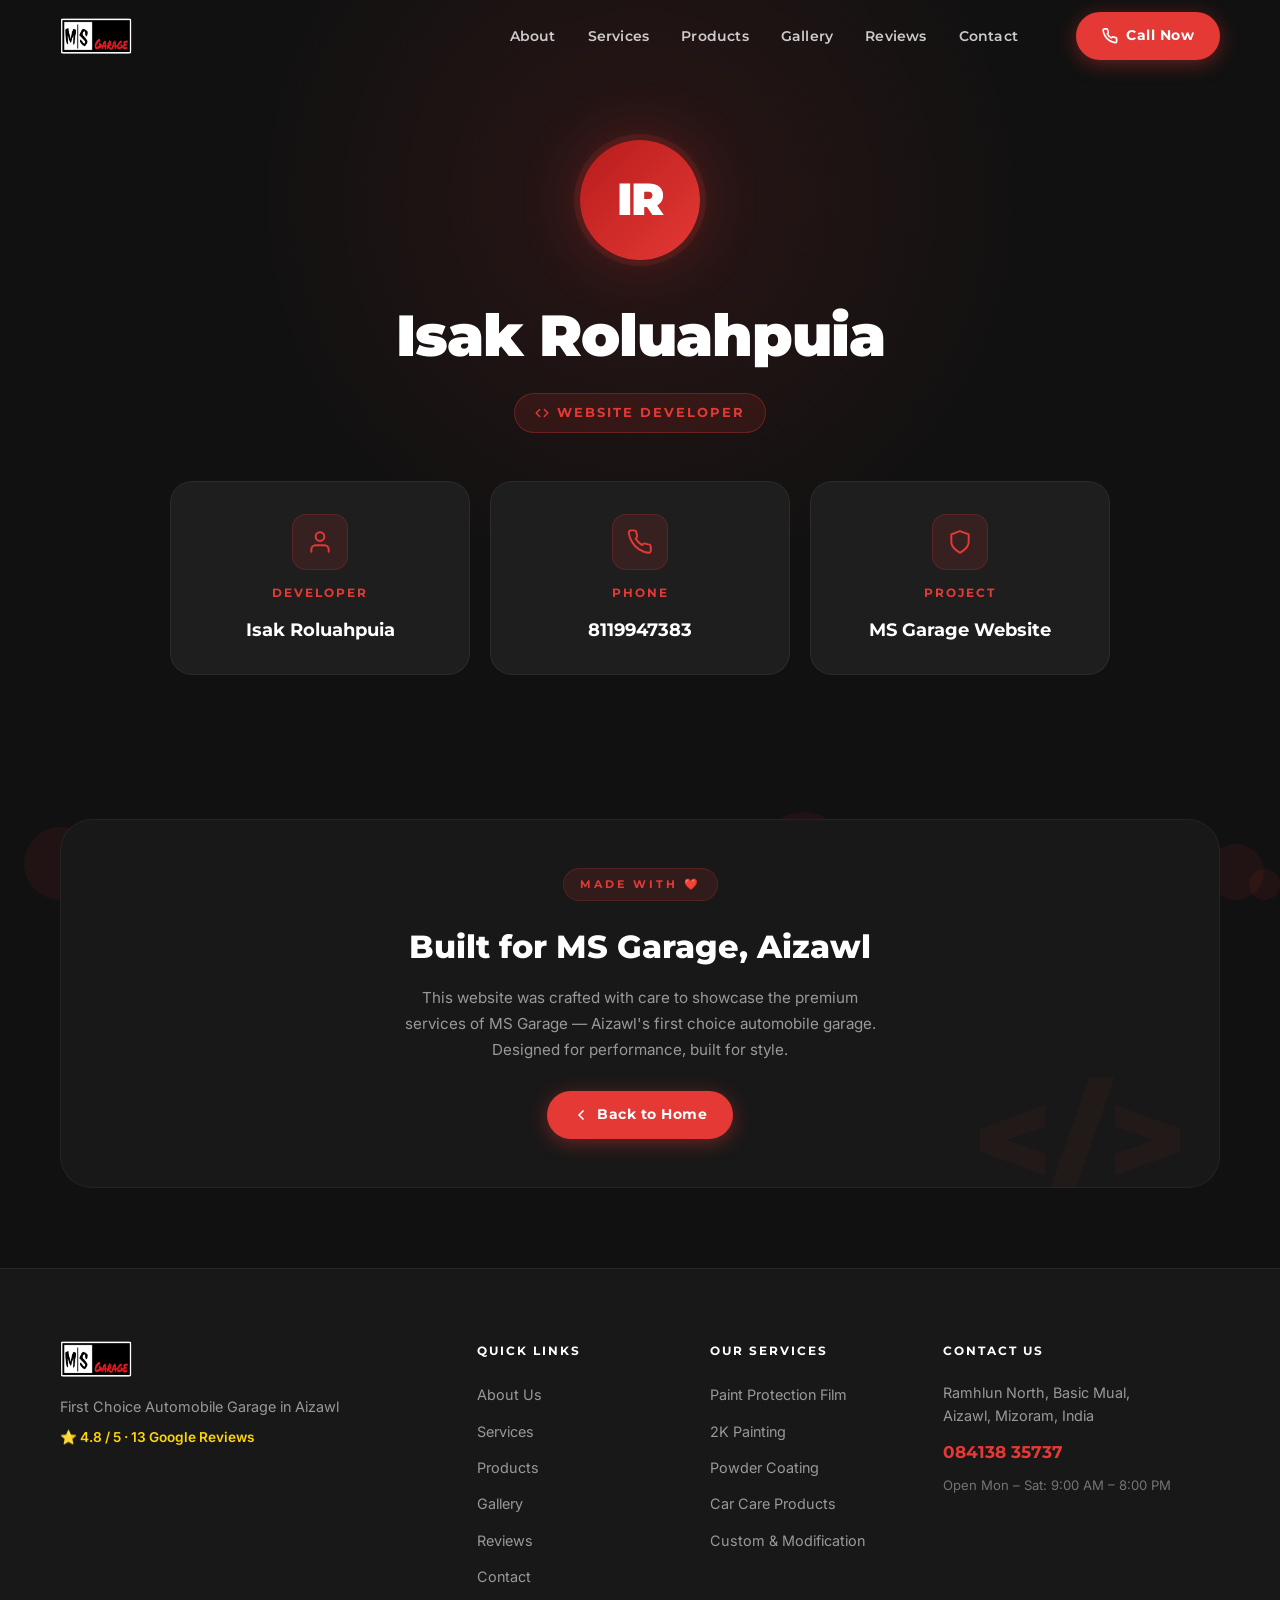
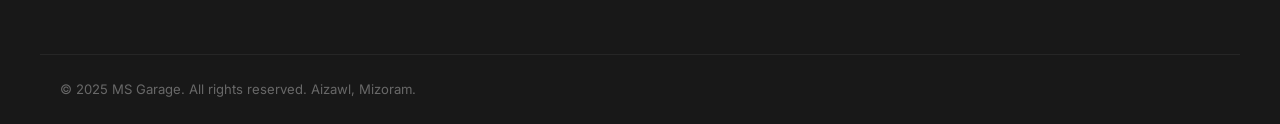
==== developer.html @ f9c80b74 "Add developer page for Isak Roluahpuia" ====
<!DOCTYPE html>
<html lang="en">

<head>
  <meta charset="UTF-8" />
  <meta name="viewport" content="width=device-width, initial-scale=1.0" />
  <meta name="description" content="MS Garage Developer — Isak Roluahpuia, the developer behind the MS Garage website." />
  <title>Developer | MS Garage</title>
  <link rel="preconnect" href="https://fonts.googleapis.com" />
  <link rel="preconnect" href="https://fonts.gstatic.com" crossorigin />
  <link
    href="https://fonts.googleapis.com/css2?family=Montserrat:wght@400;500;600;700;800;900&family=Inter:wght@300;400;500;600&display=swap"
    rel="stylesheet" />
  <link rel="stylesheet" href="assets/css/style.css" />
  <style>
    /* ---- Developer Page Specific Styles ---- */
    .dev-page {
      min-height: 100vh;
      background: var(--black-900);
      display: flex;
      flex-direction: column;
    }

    /* Hero banner */
    .dev-hero {
      position: relative;
      padding: 140px 0 80px;
      overflow: hidden;
      background: var(--black-900);
    }

    .dev-hero::before {
      content: '';
      position: absolute;
      top: -200px;
      left: 50%;
      transform: translateX(-50%);
      width: 800px;
      height: 800px;
      background: radial-gradient(circle, rgba(229, 57, 53, 0.12) 0%, transparent 70%);
      pointer-events: none;
    }

    .dev-hero-inner {
      position: relative;
      z-index: 1;
      text-align: center;
    }

    /* Avatar */
    .dev-avatar-wrap {
      display: inline-flex;
      align-items: center;
      justify-content: center;
      width: 120px;
      height: 120px;
      border-radius: 50%;
      background: linear-gradient(135deg, var(--red-dark), var(--red));
      box-shadow: 0 0 0 6px rgba(229, 57, 53, 0.15), 0 0 60px rgba(229, 57, 53, 0.25);
      margin: 0 auto 28px;
      font-family: var(--font-head);
      font-size: 2.8rem;
      font-weight: 900;
      color: var(--white);
      letter-spacing: -2px;
      animation: fadeInDown 0.8s ease both;
    }

    .dev-name {
      font-family: var(--font-head);
      font-size: clamp(2rem, 5vw, 3.6rem);
      font-weight: 900;
      color: var(--white);
      letter-spacing: -1px;
      margin-bottom: 10px;
      animation: fadeInUp 0.8s 0.1s ease both;
    }

    .dev-role-badge {
      display: inline-flex;
      align-items: center;
      gap: 8px;
      background: var(--red-glow-sm);
      border: 1px solid rgba(229, 57, 53, 0.3);
      color: var(--red);
      font-family: var(--font-head);
      font-size: 0.82rem;
      font-weight: 700;
      letter-spacing: 2px;
      text-transform: uppercase;
      padding: 8px 20px;
      border-radius: 100px;
      margin-bottom: 48px;
      animation: fadeInUp 0.8s 0.2s ease both;
    }

    /* Info cards row */
    .dev-cards-row {
      display: flex;
      justify-content: center;
      gap: 20px;
      flex-wrap: wrap;
      animation: fadeInUp 0.8s 0.3s ease both;
    }

    .dev-card {
      background: var(--card-bg);
      border: 1px solid var(--card-border);
      border-radius: var(--radius-lg);
      padding: 32px 36px;
      min-width: 240px;
      max-width: 300px;
      flex: 1;
      display: flex;
      flex-direction: column;
      align-items: center;
      gap: 14px;
      transition: var(--transition);
      position: relative;
      overflow: hidden;
      text-align: center;
    }

    .dev-card::before {
      content: '';
      position: absolute;
      top: 0;
      left: 0;
      right: 0;
      height: 2px;
      background: linear-gradient(90deg, var(--red), transparent);
      opacity: 0;
      transition: opacity 0.3s;
    }

    .dev-card:hover {
      border-color: rgba(229, 57, 53, 0.3);
      transform: translateY(-6px);
      box-shadow: var(--shadow-card), 0 0 40px rgba(229, 57, 53, 0.1);
    }

    .dev-card:hover::before {
      opacity: 1;
    }

    .dev-card-icon {
      width: 56px;
      height: 56px;
      background: var(--red-glow-sm);
      border: 1px solid rgba(229, 57, 53, 0.2);
      border-radius: var(--radius-md);
      display: flex;
      align-items: center;
      justify-content: center;
      transition: var(--transition);
    }

    .dev-card:hover .dev-card-icon {
      background: var(--red-glow);
      box-shadow: var(--shadow-red);
    }

    .dev-card-label {
      font-family: var(--font-head);
      font-size: 0.72rem;
      font-weight: 700;
      letter-spacing: 2px;
      text-transform: uppercase;
      color: var(--red);
    }

    .dev-card-value {
      font-family: var(--font-head);
      font-size: 1.15rem;
      font-weight: 700;
      color: var(--white);
      line-height: 1.4;
    }

    .dev-card-value a {
      color: var(--white);
      transition: color 0.2s;
    }

    .dev-card-value a:hover {
      color: var(--red);
    }

    /* Divider section */
    .dev-divider-section {
      padding: 64px 0 80px;
    }

    .dev-built-banner {
      background: var(--black-800);
      border: 1px solid rgba(255, 255, 255, 0.05);
      border-radius: var(--radius-xl);
      padding: 48px 40px;
      text-align: center;
      position: relative;
      overflow: hidden;
    }

    .dev-built-banner::after {
      content: '</>';
      position: absolute;
      right: 32px;
      bottom: -16px;
      font-family: var(--font-head);
      font-size: 8rem;
      font-weight: 900;
      color: rgba(229, 57, 53, 0.05);
      line-height: 1;
      pointer-events: none;
      user-select: none;
    }

    .dev-built-banner h2 {
      font-family: var(--font-head);
      font-size: clamp(1.2rem, 3vw, 2rem);
      font-weight: 800;
      color: var(--white);
      margin-bottom: 12px;
    }

    .dev-built-banner p {
      color: var(--text-muted);
      font-size: 0.95rem;
      max-width: 480px;
      margin: 0 auto 28px;
      line-height: 1.7;
    }

    .dev-back-btn {
      display: inline-flex;
      align-items: center;
      gap: 8px;
    }

    /* Floating particles */
    .dev-particles {
      position: fixed;
      inset: 0;
      pointer-events: none;
      z-index: 0;
      overflow: hidden;
    }

    .particle {
      position: absolute;
      border-radius: 50%;
      background: rgba(229, 57, 53, 0.08);
      animation: floatParticle linear infinite;
    }

    @keyframes floatParticle {
      0% { transform: translateY(100vh) scale(0); opacity: 0; }
      10% { opacity: 1; }
      90% { opacity: 1; }
      100% { transform: translateY(-20vh) scale(1); opacity: 0; }
    }

    /* Responsive */
    @media (max-width: 600px) {
      .dev-hero { padding: 120px 0 60px; }
      .dev-cards-row { flex-direction: column; align-items: center; }
      .dev-card { max-width: 100%; width: 100%; }
      .dev-built-banner { padding: 36px 24px; }
    }
  </style>
</head>

<body class="dev-page">

  <!-- Floating particles -->
  <div class="dev-particles" aria-hidden="true" id="particles-container"></div>

  <!-- ========== STICKY HEADER ========== -->
  <header class="site-header" id="site-header">
    <div class="header-inner container">
      <a href="index.html" class="logo" id="logo-link">
        <img src="assets/images/logo.jpg" alt="MS Garage Logo" class="logo-img" style="height: 36px; width: auto; border-radius: 4px;" />
      </a>
      <nav class="nav-links" id="nav-links">
        <a href="index.html#about" class="nav-link">About</a>
        <a href="index.html#services" class="nav-link">Services</a>
        <a href="products.html" class="nav-link">Products</a>
        <a href="index.html#gallery" class="nav-link">Gallery</a>
        <a href="index.html#reviews" class="nav-link">Reviews</a>
        <a href="index.html#contact" class="nav-link">Contact</a>
      </nav>
      <a href="tel:08413835737" class="btn btn-primary header-cta" id="header-call-btn">
        <svg width="16" height="16" viewBox="0 0 24 24" fill="none" stroke="currentColor" stroke-width="2.5"
          stroke-linecap="round" stroke-linejoin="round">
          <path
            d="M22 16.92v3a2 2 0 0 1-2.18 2 19.79 19.79 0 0 1-8.63-3.07A19.5 19.5 0 0 1 4.69 12 19.79 19.79 0 0 1 1.61 3.41 2 2 0 0 1 3.6 1.27h3a2 2 0 0 1 2 1.72c.127.96.361 1.903.7 2.81a2 2 0 0 1-.45 2.11L7.91 8.85a16 16 0 0 0 6 6l1-.93a2 2 0 0 1 2.11-.45c.907.339 1.85.573 2.81.7A2 2 0 0 1 21.73 16.92z" />
        </svg>
        Call Now
      </a>
      <button class="hamburger" id="hamburger-btn" aria-label="Toggle menu">
        <span></span><span></span><span></span>
      </button>
    </div>
  </header>

  <!-- ========== DEV HERO ========== -->
  <section class="dev-hero" id="dev-hero">
    <div class="container dev-hero-inner">

      <!-- Avatar initials -->
      <div class="dev-avatar-wrap" id="dev-avatar">IR</div>

      <!-- Name -->
      <h1 class="dev-name" id="dev-name">Isak Roluahpuia</h1>

      <!-- Role badge -->
      <div class="dev-role-badge" id="dev-role">
        <svg width="14" height="14" viewBox="0 0 24 24" fill="none" stroke="currentColor" stroke-width="2.5"
          stroke-linecap="round" stroke-linejoin="round">
          <polyline points="16 18 22 12 16 6" />
          <polyline points="8 6 2 12 8 18" />
        </svg>
        Website Developer
      </div>

      <!-- Info cards -->
      <div class="dev-cards-row" id="dev-cards">

        <!-- Name card -->
        <div class="dev-card" id="dev-card-name">
          <div class="dev-card-icon">
            <svg width="26" height="26" viewBox="0 0 24 24" fill="none" stroke="#E53935" stroke-width="1.8"
              stroke-linecap="round" stroke-linejoin="round">
              <path d="M20 21v-2a4 4 0 0 0-4-4H8a4 4 0 0 0-4 4v2" />
              <circle cx="12" cy="7" r="4" />
            </svg>
          </div>
          <span class="dev-card-label">Developer</span>
          <span class="dev-card-value">Isak Roluahpuia</span>
        </div>

        <!-- Phone card -->
        <div class="dev-card" id="dev-card-phone">
          <div class="dev-card-icon">
            <svg width="26" height="26" viewBox="0 0 24 24" fill="none" stroke="#E53935" stroke-width="1.8"
              stroke-linecap="round" stroke-linejoin="round">
              <path
                d="M22 16.92v3a2 2 0 0 1-2.18 2 19.79 19.79 0 0 1-8.63-3.07A19.5 19.5 0 0 1 4.69 12 19.79 19.79 0 0 1 1.61 3.41 2 2 0 0 1 3.6 1.27h3a2 2 0 0 1 2 1.72c.127.96.361 1.903.7 2.81a2 2 0 0 1-.45 2.11L7.91 8.85a16 16 0 0 0 6 6l1-.93a2 2 0 0 1 2.11-.45c.907.339 1.85.573 2.81.7A2 2 0 0 1 21.73 16.92z" />
            </svg>
          </div>
          <span class="dev-card-label">Phone</span>
          <span class="dev-card-value">
            <a href="tel:8119947383">8119947383</a>
          </span>
        </div>

        <!-- Project card -->
        <div class="dev-card" id="dev-card-project">
          <div class="dev-card-icon">
            <svg width="26" height="26" viewBox="0 0 24 24" fill="none" stroke="#E53935" stroke-width="1.8"
              stroke-linecap="round" stroke-linejoin="round">
              <path d="M12 22s8-4 8-10V5l-8-3-8 3v7c0 6 8 10 8 10z" />
            </svg>
          </div>
          <span class="dev-card-label">Project</span>
          <span class="dev-card-value">MS Garage Website</span>
        </div>

      </div>
    </div>
  </section>

  <!-- ========== BUILT WITH LOVE BANNER ========== -->
  <section class="dev-divider-section">
    <div class="container">
      <div class="dev-built-banner" id="dev-built-banner">
        <div class="section-tag" style="margin-bottom: 20px;">Made With ❤️</div>
        <h2>Built for MS Garage, Aizawl</h2>
        <p>This website was crafted with care to showcase the premium services of MS Garage — Aizawl's first choice automobile garage. Designed for performance, built for style.</p>
        <a href="index.html" class="btn btn-primary dev-back-btn" id="dev-back-home-btn">
          <svg width="16" height="16" viewBox="0 0 24 24" fill="none" stroke="currentColor" stroke-width="2.5"
            stroke-linecap="round" stroke-linejoin="round">
            <polyline points="15 18 9 12 15 6" />
          </svg>
          Back to Home
        </a>
      </div>
    </div>
  </section>

  <!-- ========== FOOTER ========== -->
  <footer class="site-footer" id="site-footer">
    <div class="container footer-grid">
      <div class="footer-brand" id="footer-brand">
        <a href="index.html" class="logo">
          <img src="assets/images/logo.jpg" alt="MS Garage Logo" class="logo-img" style="height: 36px; width: auto; border-radius: 4px;" />
        </a>
        <p class="footer-tagline">First Choice Automobile Garage in Aizawl</p>
        <p class="footer-rating">&#11088; 4.8 / 5 &middot; 13 Google Reviews</p>
      </div>

      <div class="footer-links" id="footer-links">
        <h4>Quick Links</h4>
        <ul>
          <li><a href="index.html#about">About Us</a></li>
          <li><a href="index.html#services">Services</a></li>
          <li><a href="products.html">Products</a></li>
          <li><a href="index.html#gallery">Gallery</a></li>
          <li><a href="index.html#reviews">Reviews</a></li>
          <li><a href="index.html#contact">Contact</a></li>
        </ul>
      </div>

      <div class="footer-services" id="footer-services">
        <h4>Our Services</h4>
        <ul>
          <li><a href="index.html#services">Paint Protection Film</a></li>
          <li><a href="index.html#services">2K Painting</a></li>
          <li><a href="index.html#services">Powder Coating</a></li>
          <li><a href="index.html#services">Car Care Products</a></li>
          <li><a href="index.html#services">Custom &amp; Modification</a></li>
        </ul>
      </div>

      <div class="footer-contact" id="footer-contact">
        <h4>Contact Us</h4>
        <p>Ramhlun North, Basic Mual,<br />Aizawl, Mizoram, India</p>
        <a href="tel:08413835737" class="footer-phone">084138 35737</a>
        <p class="footer-hours">Open Mon &ndash; Sat: 9:00 AM &ndash; 8:00 PM</p>
      </div>
    </div>
    <div class="footer-bottom">
      <div class="container footer-bottom-inner">
        <p>&copy; 2025 MS Garage. All rights reserved. Aizawl, Mizoram.</p>
      </div>
    </div>
  </footer>

  <!-- ========== BACK TO TOP ========== -->
  <button class="back-to-top" id="back-to-top-btn" aria-label="Back to top">
    <svg width="20" height="20" viewBox="0 0 24 24" fill="none" stroke="currentColor" stroke-width="2.5"
      stroke-linecap="round" stroke-linejoin="round">
      <polyline points="18 15 12 9 6 15" />
    </svg>
  </button>

  <script src="assets/js/main.js"></script>
  <script>
    // Floating particles animation
    (function () {
      const container = document.getElementById('particles-container');
      const count = 18;
      for (let i = 0; i < count; i++) {
        const p = document.createElement('div');
        p.className = 'particle';
        const size = Math.random() * 80 + 20;
        const left = Math.random() * 100;
        const duration = Math.random() * 18 + 12;
        const delay = Math.random() * 12;
        p.style.cssText = `
          width:${size}px;height:${size}px;
          left:${left}%;bottom:0;
          animation-duration:${duration}s;
          animation-delay:${delay}s;
        `;
        container.appendChild(p);
      }
    })();
  </script>
</body>

</html>
---- assets/css/style.css ----
﻿/* ============================================
   MS GARAGE - Premium Stylesheet
   ============================================ */

/* ---- CSS VARIABLES ---- */
:root {
  --black:       #1C1C1C;
  --black-900:   #111111;
  --black-800:   #181818;
  --black-700:   #222222;
  --grey:        #555555;
  --grey-light:  #888888;
  --grey-border: #2a2a2a;
  --red:         #E53935;
  --red-dark:    #B71C1C;
  --red-glow:    rgba(229, 57, 53, 0.25);
  --red-glow-sm: rgba(229, 57, 53, 0.12);
  --white:       #FFFFFF;
  --off-white:   #F5F5F7;
  --gold:        #FFD700;
  --text-primary:#FFFFFF;
  --text-muted:  #999999;
  --text-dark:   #1C1C1C;
  --card-bg:     #1e1e1e;
  --card-border: rgba(255,255,255,0.06);
  --section-bg:  #161616;
  --radius-sm:   8px;
  --radius-md:   14px;
  --radius-lg:   22px;
  --radius-xl:   32px;
  --shadow-card: 0 8px 32px rgba(0,0,0,0.45);
  --shadow-red: 0 0 30px rgba(229,57,53,0.3);
  --transition:  0.3s cubic-bezier(0.4, 0, 0.2, 1);
  --font-head:   'Montserrat', sans-serif;
  --font-body:   'Inter', sans-serif;
}

/* ---- RESET & BASE ---- */
*, *::before, *::after { box-sizing: border-box; margin: 0; padding: 0; }

html {
  scroll-behavior: smooth;
  font-size: 16px;
  -webkit-text-size-adjust: 100%;
  /* Prevent horizontal scroll on mobile */
  overflow-x: hidden;
}

body {
  font-family: var(--font-body);
  background: var(--black-900);
  color: var(--text-primary);
  line-height: 1.65;
  overflow-x: hidden;
  /* Prevent iOS rubber-band scroll issues */
  -webkit-overflow-scrolling: touch;
}

img { display: block; max-width: 100%; height: auto; }
a  { text-decoration: none; color: inherit; }
ul { list-style: none; }
button { cursor: pointer; border: none; background: none; font-family: inherit; }

/* ---- CONTAINER ---- */
.container {
  width: 100%;
  max-width: 1200px;
  margin: 0 auto;
  padding: 0 20px;
}

/* ---- SECTION SPACING ---- */
.section { padding: 96px 0; }

/* ---- SECTION LABELS ---- */
.section-tag {
  display: inline-block;
  font-family: var(--font-head);
  font-size: 11px;
  font-weight: 700;
  letter-spacing: 3px;
  text-transform: uppercase;
  color: var(--red);
  background: var(--red-glow-sm);
  border: 1px solid rgba(229,57,53,0.2);
  padding: 6px 16px;
  border-radius: 100px;
  margin-bottom: 18px;
}

.section-title {
  font-family: var(--font-head);
  font-size: clamp(1.8rem, 4vw, 2.8rem);
  font-weight: 800;
  line-height: 1.2;
  color: var(--white);
  margin-bottom: 16px;
}

.section-subtitle {
  font-size: 1.05rem;
  color: var(--text-muted);
  max-width: 560px;
  line-height: 1.7;
}

.section-header.centered {
  text-align: center;
  display: flex;
  flex-direction: column;
  align-items: center;
  margin-bottom: 64px;
}

/* ---- BUTTONS ---- */
.btn {
  display: inline-flex;
  align-items: center;
  gap: 8px;
  font-family: var(--font-head);
  font-size: 0.9rem;
  font-weight: 700;
  letter-spacing: 0.5px;
  border-radius: 100px;
  padding: 12px 26px;
  transition: var(--transition);
  white-space: nowrap;
  position: relative;
  overflow: hidden;
}

.btn::after {
  content: '';
  position: absolute;
  inset: 0;
  background: rgba(255,255,255,0.08);
  opacity: 0;
  transition: opacity 0.2s;
}
.btn:hover::after { opacity: 1; }

.btn-primary {
  background: var(--red);
  color: var(--white);
  box-shadow: 0 4px 20px rgba(229,57,53,0.4);
}
.btn-primary:hover {
  background: var(--red-dark);
  transform: translateY(-2px);
  box-shadow: 0 8px 30px rgba(229,57,53,0.55);
}

.btn-outline {
  background: transparent;
  color: var(--white);
  border: 2px solid rgba(255,255,255,0.3);
}
.btn-outline:hover {
  border-color: var(--red);
  color: var(--red);
  transform: translateY(-2px);
}

.btn-outline-white {
  background: rgba(255,255,255,0.08);
  color: var(--white);
  border: 2px solid rgba(255,255,255,0.35);
  backdrop-filter: blur(8px);
}
.btn-outline-white:hover {
  background: rgba(255,255,255,0.16);
  border-color: rgba(255,255,255,0.6);
  transform: translateY(-2px);
}

.btn-lg { padding: 16px 36px; font-size: 1rem; }

/* ============================================
   HEADER
   ============================================ */
.site-header {
  position: fixed;
  top: 0; left: 0; right: 0;
  z-index: 1000;
  padding: 0;
  transition: background 0.4s, box-shadow 0.4s, padding 0.3s;
}

.site-header.scrolled {
  background: rgba(17,17,17,0.92);
  backdrop-filter: blur(18px);
  -webkit-backdrop-filter: blur(18px);
  box-shadow: 0 1px 0 rgba(255,255,255,0.06), 0 4px 24px rgba(0,0,0,0.5);
}

.header-inner {
  display: flex;
  align-items: center;
  gap: 32px;
  height: 72px;
}

/* Logo */
.logo {
  display: flex;
  align-items: center;
  gap: 10px;
  flex-shrink: 0;
}
.logo-text {
  font-family: var(--font-head);
  font-size: 1.35rem;
  font-weight: 800;
  color: var(--white);
  letter-spacing: -0.5px;
}
.logo-accent { color: var(--red); }

/* Nav */
.nav-links {
  display: flex;
  align-items: center;
  gap: 4px;
  margin-left: auto;
}
.nav-link {
  font-family: var(--font-head);
  font-size: 0.85rem;
  font-weight: 600;
  color: rgba(255,255,255,0.78);
  padding: 8px 14px;
  border-radius: var(--radius-sm);
  transition: color 0.2s, background 0.2s;
  letter-spacing: 0.2px;
}
.nav-link:hover {
  color: var(--white);
  background: rgba(255,255,255,0.07);
}
.nav-link.active { color: var(--red); }

.header-cta { margin-left: 12px; }

/* Hamburger */
.hamburger {
  display: none;
  flex-direction: column;
  gap: 5px;
  padding: 6px;
  margin-left: auto;
}
.hamburger span {
  display: block;
  width: 24px;
  height: 2px;
  background: var(--white);
  border-radius: 2px;
  transition: var(--transition);
}
.hamburger.open span:nth-child(1) { transform: translateY(7px) rotate(45deg); }
.hamburger.open span:nth-child(2) { opacity: 0; }
.hamburger.open span:nth-child(3) { transform: translateY(-7px) rotate(-45deg); }

/* ============================================
   HERO SECTION
   ============================================ */
.hero-section {
  position: relative;
  min-height: 100svh;
  min-height: 100dvh;
  display: flex;
  align-items: center;
  justify-content: center;
  overflow: hidden;
}

.hero-bg {
  position: absolute;
  inset: 0;
  z-index: 0;
}

.hero-img {
  width: 100%;
  height: 100%;
  object-fit: cover;
  object-position: center;
  transform: scale(1.03);
  transition: transform 8s ease-out;
  /* Prevent mobile parallax layout shifts */
  will-change: transform;
}

.hero-img.loaded { transform: scale(1); }

.hero-overlay {
  position: absolute;
  inset: 0;
  background: linear-gradient(
    135deg,
    rgba(0,0,0,0.88) 0%,
    rgba(17,17,17,0.75) 50%,
    rgba(229,57,53,0.08) 100%
  );
}

.hero-content {
  position: relative;
  z-index: 1;
  text-align: center;
  padding-top: 90px;
  padding-bottom: 48px;
  display: flex;
  flex-direction: column;
  align-items: center;
  gap: 0;
  width: 100%;
}

.hero-badge {
  display: inline-flex;
  align-items: center;
  gap: 8px;
  background: rgba(255,215,0,0.1);
  border: 1px solid rgba(255,215,0,0.3);
  color: var(--gold);
  font-family: var(--font-head);
  font-size: 0.8rem;
  font-weight: 700;
  letter-spacing: 0.5px;
  padding: 8px 18px;
  border-radius: 100px;
  margin-bottom: 28px;
  animation: fadeInDown 0.8s ease both;
}

.hero-title {
  font-family: var(--font-head);
  font-size: clamp(2rem, 7vw, 4.8rem);
  font-weight: 900;
  line-height: 1.1;
  letter-spacing: -1px;
  color: var(--white);
  margin-bottom: 20px;
  animation: fadeInUp 0.8s 0.15s ease both;
}

.accent-text {
  color: var(--red);
  position: relative;
}
.accent-text::after {
  content: '';
  position: absolute;
  bottom: -4px;
  left: 0; right: 0;
  height: 3px;
  background: linear-gradient(90deg, var(--red), transparent);
  border-radius: 2px;
}

.hero-subtitle {
  font-family: var(--font-head);
  font-size: clamp(0.75rem, 3vw, 1.5rem);
  font-weight: 500;
  color: rgba(255,255,255,0.7);
  letter-spacing: 2px;
  text-transform: uppercase;
  margin-bottom: 28px;
  animation: fadeInUp 0.8s 0.25s ease both;
}

.hero-highlights {
  display: flex;
  flex-wrap: wrap;
  justify-content: center;
  gap: 10px;
  margin-bottom: 32px;
  animation: fadeInUp 0.8s 0.35s ease both;
}

.highlight-item {
  font-family: var(--font-head);
  font-size: 0.82rem;
  font-weight: 600;
  color: rgba(255,255,255,0.85);
  background: rgba(255,255,255,0.07);
  border: 1px solid rgba(255,255,255,0.12);
  padding: 8px 18px;
  border-radius: 100px;
  letter-spacing: 0.3px;
  backdrop-filter: blur(6px);
}

.hero-cta-group {
  display: flex;
  flex-wrap: wrap;
  gap: 12px;
  justify-content: center;
  animation: fadeInUp 0.8s 0.45s ease both;
  width: 100%;
}

.hero-scroll-indicator {
  position: absolute;
  bottom: 32px;
  left: 50%;
  transform: translateX(-50%);
  z-index: 1;
}
.hero-scroll-indicator span {
  display: block;
  width: 24px;
  height: 40px;
  border: 2px solid rgba(255,255,255,0.3);
  border-radius: 100px;
  position: relative;
}
.hero-scroll-indicator span::after {
  content: '';
  position: absolute;
  top: 6px;
  left: 50%;
  transform: translateX(-50%);
  width: 4px;
  height: 8px;
  background: var(--red);
  border-radius: 100px;
  animation: scrollDot 2s infinite;
}

/* ============================================
   STATS BAR
   ============================================ */
.stats-bar {
  background: var(--black-800);
  border-top: 1px solid rgba(255,255,255,0.05);
  border-bottom: 1px solid rgba(255,255,255,0.05);
  padding: 32px 0;
}

.stats-grid {
  display: flex;
  align-items: center;
  justify-content: center;
  gap: 0;
  flex-wrap: wrap;
}

.stat-item {
  display: flex;
  flex-direction: column;
  align-items: center;
  gap: 4px;
  padding: 16px 40px;
  flex: 1;
  min-width: 140px;
}

.stat-number {
  font-family: var(--font-head);
  font-size: 2.2rem;
  font-weight: 900;
  color: var(--white);
  line-height: 1;
}

.stat-star { color: var(--gold); }

.stat-label {
  font-size: 0.8rem;
  font-weight: 500;
  color: var(--text-muted);
  letter-spacing: 0.5px;
  text-transform: uppercase;
}

.stat-divider {
  width: 1px;
  height: 48px;
  background: rgba(255,255,255,0.1);
  flex-shrink: 0;
}

/* ============================================
   ABOUT SECTION
   ============================================ */
.about-section {
  background: var(--black-900);
}

.about-grid {
  display: grid;
  grid-template-columns: 1fr 1fr;
  gap: 72px;
  align-items: center;
}

.about-image-wrap {
  position: relative;
}

.about-img {
  width: 100%;
  aspect-ratio: 4/3;
  object-fit: cover;
  border-radius: var(--radius-lg);
  box-shadow: var(--shadow-card);
}

.about-img-badge {
  position: absolute;
  bottom: -20px;
  right: -20px;
  background: var(--red);
  color: var(--white);
  display: flex;
  align-items: center;
  gap: 8px;
  font-family: var(--font-head);
  font-size: 0.8rem;
  font-weight: 700;
  padding: 12px 20px;
  border-radius: var(--radius-md);
  box-shadow: var(--shadow-red);
  white-space: nowrap;
}

.about-text {
  color: rgba(255,255,255,0.72);
  font-size: 1.02rem;
  line-height: 1.75;
  margin-bottom: 20px;
}
.about-text strong { color: var(--white); }

.about-pillars {
  display: flex;
  flex-direction: column;
  gap: 16px;
  margin-top: 32px;
}

.pillar {
  display: flex;
  align-items: flex-start;
  gap: 16px;
  padding: 16px 20px;
  background: var(--card-bg);
  border: 1px solid var(--card-border);
  border-radius: var(--radius-md);
  transition: var(--transition);
}
.pillar:hover {
  border-color: rgba(229,57,53,0.3);
  background: rgba(30,30,30,0.9);
  transform: translateX(4px);
}

.pillar-icon {
  width: 40px;
  height: 40px;
  border-radius: var(--radius-sm);
  display: flex;
  align-items: center;
  justify-content: center;
  flex-shrink: 0;
}
.pillar-icon.red {
  background: var(--red-glow-sm);
  border: 1px solid rgba(229,57,53,0.2);
}

.pillar > div:last-child {
  display: flex;
  flex-direction: column;
  gap: 2px;
}
.pillar strong {
  font-family: var(--font-head);
  font-weight: 700;
  font-size: 0.95rem;
  color: var(--white);
}
.pillar span {
  font-size: 0.85rem;
  color: var(--text-muted);
}

/* ============================================
   SERVICES SECTION
   ============================================ */
.services-section {
  background: var(--section-bg);
  border-top: 1px solid rgba(255,255,255,0.04);
}

.services-grid {
  display: grid;
  grid-template-columns: repeat(3, 1fr);
  gap: 24px;
}

.service-card {
  background: var(--card-bg);
  border: 1px solid var(--card-border);
  border-radius: var(--radius-lg);
  padding: 36px 30px;
  position: relative;
  transition: var(--transition);
  overflow: hidden;
}
.service-card::before {
  content: '';
  position: absolute;
  top: 0; left: 0; right: 0;
  height: 2px;
  background: linear-gradient(90deg, var(--red), transparent);
  opacity: 0;
  transition: opacity 0.3s;
}
.service-card:hover {
  border-color: rgba(229,57,53,0.3);
  transform: translateY(-6px);
  box-shadow: var(--shadow-card), 0 0 40px rgba(229,57,53,0.1);
}
.service-card:hover::before { opacity: 1; }

.service-card--featured {
  grid-column: span 2;
  background: linear-gradient(135deg, #1a2a3a 0%, var(--card-bg) 100%);
  border-color: rgba(229,57,53,0.25);
}
.service-card--featured::before { opacity: 1; }

.service-icon-wrap {
  width: 60px;
  height: 60px;
  background: var(--red-glow-sm);
  border: 1px solid rgba(229,57,53,0.2);
  border-radius: var(--radius-md);
  display: flex;
  align-items: center;
  justify-content: center;
  margin-bottom: 22px;
  transition: var(--transition);
}
.service-card:hover .service-icon-wrap {
  background: var(--red-glow);
  box-shadow: var(--shadow-red);
}

.service-title {
  font-family: var(--font-head);
  font-size: 1.1rem;
  font-weight: 700;
  color: var(--white);
  margin-bottom: 12px;
}

.service-desc {
  font-size: 0.9rem;
  color: var(--text-muted);
  line-height: 1.65;
}

.service-tag {
  display: inline-block;
  margin-top: 18px;
  font-family: var(--font-head);
  font-size: 0.72rem;
  font-weight: 700;
  letter-spacing: 1.5px;
  text-transform: uppercase;
  color: var(--red);
  background: var(--red-glow-sm);
  border: 1px solid rgba(229,57,53,0.2);
  padding: 4px 12px;
  border-radius: 100px;
}
.service-tag--gold {
  color: var(--gold);
  background: rgba(255,215,0,0.08);
  border-color: rgba(255,215,0,0.2);
}

/* ============================================
   PRODUCTS SECTION
   ============================================ */
.product-section {
  background: var(--black-900);
  border-top: 1px solid rgba(255,255,255,0.04);
}

.product-section-header {
  display: flex;
  align-items: flex-end;
  justify-content: space-between;
  gap: 32px;
  margin-bottom: 48px;
}

.product-section-header .section-subtitle {
  max-width: 650px;
}

.product-view-all-btn {
  flex-shrink: 0;
}

.product-grid {
  display: grid;
  grid-template-columns: repeat(3, 1fr);
  gap: 24px;
}

.product-card {
  min-height: 310px;
  background: var(--card-bg);
  border: 1px solid var(--card-border);
  border-radius: var(--radius-lg);
  padding: 32px 28px;
  display: flex;
  flex-direction: column;
  align-items: flex-start;
  transition: var(--transition);
  position: relative;
  overflow: hidden;
}

.product-card::before {
  content: '';
  position: absolute;
  top: 0;
  left: 0;
  right: 0;
  height: 2px;
  background: linear-gradient(90deg, var(--red), transparent);
  opacity: 0;
  transition: opacity 0.3s;
}

.product-card:hover {
  border-color: rgba(229,57,53,0.32);
  transform: translateY(-6px);
  box-shadow: var(--shadow-card), 0 0 40px rgba(229,57,53,0.1);
}

.product-card:hover::before,
.product-card--featured::before {
  opacity: 1;
}

.product-card--featured {
  background: linear-gradient(135deg, #1a2a3a 0%, var(--card-bg) 100%);
  border-color: rgba(229,57,53,0.25);
}

.product-icon-wrap {
  width: 58px;
  height: 58px;
  background: var(--red-glow-sm);
  border: 1px solid rgba(229,57,53,0.2);
  border-radius: var(--radius-md);
  display: flex;
  align-items: center;
  justify-content: center;
  margin-bottom: 22px;
  transition: var(--transition);
}

.product-card:hover .product-icon-wrap {
  background: var(--red-glow);
  box-shadow: var(--shadow-red);
}

.product-kicker {
  font-family: var(--font-head);
  font-size: 0.72rem;
  font-weight: 800;
  letter-spacing: 1.5px;
  text-transform: uppercase;
  color: var(--red);
  margin-bottom: 10px;
}

.product-card h3 {
  font-family: var(--font-head);
  font-size: 1.12rem;
  line-height: 1.35;
  color: var(--white);
  margin-bottom: 12px;
}

.product-card p {
  color: var(--text-muted);
  font-size: 0.92rem;
  line-height: 1.65;
  margin-bottom: 24px;
}

.product-card::after {
  content: 'View products';
  margin-top: auto;
  font-family: var(--font-head);
  font-size: 0.78rem;
  font-weight: 800;
  letter-spacing: 0.8px;
  text-transform: uppercase;
  color: var(--white);
  opacity: 0.72;
}

/* ============================================
   WHY CHOOSE US
   ============================================ */
.why-section { background: var(--black-900); }

.why-grid {
  display: grid;
  grid-template-columns: repeat(3, 1fr);
  gap: 24px;
}

.why-card {
  background: var(--card-bg);
  border: 1px solid var(--card-border);
  border-radius: var(--radius-lg);
  padding: 36px 28px;
  text-align: center;
  transition: var(--transition);
  position: relative;
  overflow: hidden;
}
.why-card::after {
  content: '';
  position: absolute;
  inset: 0;
  background: radial-gradient(ellipse at center, var(--red-glow-sm) 0%, transparent 70%);
  opacity: 0;
  transition: opacity 0.4s;
  pointer-events: none;
}
.why-card:hover {
  border-color: rgba(229,57,53,0.3);
  transform: translateY(-5px);
  box-shadow: var(--shadow-card);
}
.why-card:hover::after { opacity: 1; }

.why-icon {
  font-size: 2.4rem;
  margin-bottom: 18px;
  display: block;
  filter: drop-shadow(0 0 12px rgba(229,57,53,0.3));
  transition: transform 0.3s;
}
.why-card:hover .why-icon { transform: scale(1.15); }

.why-card h3 {
  font-family: var(--font-head);
  font-size: 1rem;
  font-weight: 700;
  color: var(--white);
  margin-bottom: 10px;
}
.why-card p {
  font-size: 0.875rem;
  color: var(--text-muted);
  line-height: 1.65;
}

/* ============================================
   GALLERY SECTION
   ============================================ */
.gallery-section {
  background: var(--section-bg);
  border-top: 1px solid rgba(255,255,255,0.04);
}

.gallery-grid {
  display: grid;
  grid-template-columns: repeat(3, 1fr);
  grid-template-rows: auto auto;
  gap: 16px;
}

.gallery-item {
  position: relative;
  overflow: hidden;
  border-radius: var(--radius-md);
  aspect-ratio: 4/3;
  cursor: pointer;
}
.gallery-item--large {
  grid-column: span 2;
  grid-row: span 1;
  aspect-ratio: 16/9;
}

.gallery-item img {
  width: 100%;
  height: 100%;
  object-fit: cover;
  transition: transform 0.6s cubic-bezier(0.4,0,0.2,1);
}
.gallery-item:hover img { transform: scale(1.08); }

.gallery-overlay {
  position: absolute;
  inset: 0;
  background: linear-gradient(to top, rgba(0,0,0,0.75) 0%, transparent 60%);
  opacity: 0;
  transition: opacity 0.35s;
  display: flex;
  align-items: flex-end;
  padding: 20px;
}
.gallery-item:hover .gallery-overlay { opacity: 1; }

.gallery-overlay span {
  font-family: var(--font-head);
  font-size: 0.85rem;
  font-weight: 700;
  color: var(--white);
  letter-spacing: 0.5px;
}

/* ============================================
   PRODUCTS PAGE
   ============================================ */
.products-hero {
  min-height: calc(100svh - 72px);
  padding-top: 148px;
  background:
    linear-gradient(135deg, rgba(0,0,0,0.92), rgba(17,17,17,0.9)),
    url("../images/interior.png") center/cover;
}

.products-hero-grid {
  display: grid;
  grid-template-columns: minmax(0, 0.9fr) minmax(320px, 1fr);
  gap: 56px;
  align-items: center;
}

.products-title {
  font-family: var(--font-head);
  font-size: clamp(2.4rem, 6vw, 5rem);
  font-weight: 900;
  line-height: 1.05;
  color: var(--white);
  margin-bottom: 20px;
}

.products-subtitle {
  max-width: 620px;
  color: rgba(255,255,255,0.74);
  font-size: 1.08rem;
  line-height: 1.75;
  margin-bottom: 32px;
}

.products-cta-group {
  display: flex;
  flex-wrap: wrap;
  gap: 12px;
}

.products-preview {
  display: grid;
  gap: 16px;
}

.product-placeholder-card {
  background: rgba(30,30,30,0.84);
  border: 1px solid rgba(255,255,255,0.08);
  border-radius: var(--radius-lg);
  padding: 28px;
  box-shadow: var(--shadow-card);
  transition: var(--transition);
}

.product-placeholder-card:hover {
  border-color: rgba(229,57,53,0.32);
  transform: translateY(-4px);
}

.product-placeholder-icon {
  display: inline-flex;
  align-items: center;
  justify-content: center;
  width: 44px;
  height: 44px;
  border-radius: var(--radius-sm);
  background: var(--red-glow-sm);
  border: 1px solid rgba(229,57,53,0.22);
  color: var(--red);
  font-family: var(--font-head);
  font-size: 0.8rem;
  font-weight: 800;
  margin-bottom: 18px;
}

.product-placeholder-card h2 {
  font-family: var(--font-head);
  font-size: 1.08rem;
  color: var(--white);
  margin-bottom: 8px;
}

.product-placeholder-card p {
  color: var(--text-muted);
  font-size: 0.92rem;
  line-height: 1.65;
}

/* ============================================
   REVIEWS SECTION
   ============================================ */
.reviews-section { background: var(--black-900); }

.reviews-rating-summary {
  display: flex;
  align-items: center;
  gap: 12px;
  margin-top: 8px;
  flex-wrap: wrap;
  justify-content: center;
}
.stars-row { display: flex; gap: 4px; }
.reviews-rating-summary strong {
  font-family: var(--font-head);
  font-size: 1.05rem;
  font-weight: 700;
}
.reviews-rating-summary span { color: var(--text-muted); font-size: 0.9rem; }

/* Slider */
.reviews-slider {
  overflow: hidden;
  border-radius: var(--radius-lg);
  margin-bottom: 32px;
}

.reviews-track {
  display: flex;
  gap: 24px;
  transition: transform 0.5s cubic-bezier(0.4,0,0.2,1);
  will-change: transform;
}

.review-card {
  background: var(--card-bg);
  border: 1px solid var(--card-border);
  border-radius: var(--radius-lg);
  padding: 36px 32px;
  flex: 0 0 calc(33.333% - 16px);
  display: flex;
  flex-direction: column;
  gap: 16px;
  transition: border-color 0.3s, box-shadow 0.3s;
}
.review-card.active-card {
  border-color: rgba(229,57,53,0.3);
  box-shadow: 0 0 30px rgba(229,57,53,0.08);
}

.review-stars {
  color: var(--gold);
  font-size: 1.1rem;
  letter-spacing: 2px;
}

.review-text {
  font-size: 0.95rem;
  color: rgba(255,255,255,0.82);
  line-height: 1.7;
  font-style: italic;
  flex: 1;
}

.review-author {
  display: flex;
  align-items: center;
  gap: 14px;
  border-top: 1px solid var(--card-border);
  padding-top: 16px;
}

.review-avatar {
  width: 42px;
  height: 42px;
  background: linear-gradient(135deg, var(--red), var(--red-dark));
  border-radius: 50%;
  display: flex;
  align-items: center;
  justify-content: center;
  font-family: var(--font-head);
  font-size: 1.1rem;
  font-weight: 700;
  color: var(--white);
  flex-shrink: 0;
}

.review-author > div:last-child {
  display: flex;
  flex-direction: column;
  gap: 2px;
}
.review-author strong { font-size: 0.9rem; font-weight: 700; }
.review-author span  { font-size: 0.78rem; color: var(--text-muted); }

/* Slider Controls */
.reviews-controls {
  display: flex;
  align-items: center;
  justify-content: center;
  gap: 20px;
}

.review-btn {
  width: 44px;
  height: 44px;
  background: var(--card-bg);
  border: 1px solid var(--card-border);
  border-radius: 50%;
  display: flex;
  align-items: center;
  justify-content: center;
  color: var(--white);
  transition: var(--transition);
}
.review-btn:hover {
  background: var(--red);
  border-color: var(--red);
  box-shadow: var(--shadow-red);
}

.review-dots {
  display: flex;
  gap: 8px;
}
.dot {
  width: 8px;
  height: 8px;
  border-radius: 50%;
  background: rgba(255,255,255,0.2);
  transition: var(--transition);
}
.dot.active {
  background: var(--red);
  width: 24px;
  border-radius: 100px;
  box-shadow: 0 0 8px var(--red);
}

/* ============================================
   CTA STRIP
   ============================================ */
.cta-strip {
  background: linear-gradient(135deg, #0b1829 0%, #111827 40%, #0a1520 100%);
  border-top: 1px solid rgba(229,57,53,0.15);
  border-bottom: 1px solid rgba(229,57,53,0.15);
  padding: 72px 0;
  position: relative;
  overflow: hidden;
}
.cta-strip::before {
  content: '';
  position: absolute;
  top: -80px; right: -80px;
  width: 400px; height: 400px;
  background: radial-gradient(circle, rgba(229,57,53,0.12) 0%, transparent 70%);
  pointer-events: none;
}
.cta-strip::after {
  content: '';
  position: absolute;
  bottom: -80px; left: -80px;
  width: 300px; height: 300px;
  background: radial-gradient(circle, rgba(229,57,53,0.08) 0%, transparent 70%);
  pointer-events: none;
}

.cta-strip-inner {
  display: flex;
  align-items: center;
  justify-content: space-between;
  gap: 40px;
  position: relative;
  z-index: 1;
}

.cta-strip-text h2 {
  font-family: var(--font-head);
  font-size: clamp(1.6rem, 3vw, 2.4rem);
  font-weight: 900;
  color: var(--white);
  margin-bottom: 8px;
  line-height: 1.2;
}
.cta-strip-text p {
  font-size: 1rem;
  color: var(--text-muted);
}

.cta-strip-btns {
  display: flex;
  gap: 14px;
  flex-shrink: 0;
  flex-wrap: wrap;
}

/* ============================================
   CONTACT SECTION
   ============================================ */
.contact-section {
  background: var(--section-bg);
  border-top: 1px solid rgba(255,255,255,0.04);
}

.contact-grid {
  display: grid;
  grid-template-columns: 1fr 1fr;
  gap: 64px;
  align-items: start;
}

.contact-tagline {
  color: var(--text-muted);
  font-size: 1rem;
  margin-bottom: 36px;
}

.contact-details {
  display: flex;
  flex-direction: column;
  gap: 20px;
  margin-bottom: 36px;
}

.contact-item {
  display: flex;
  align-items: flex-start;
  gap: 16px;
  padding: 20px;
  background: var(--card-bg);
  border: 1px solid var(--card-border);
  border-radius: var(--radius-md);
  transition: var(--transition);
}
.contact-item:hover {
  border-color: rgba(229,57,53,0.25);
  transform: translateX(4px);
}

.contact-icon {
  width: 42px;
  height: 42px;
  background: var(--red-glow-sm);
  border: 1px solid rgba(229,57,53,0.2);
  border-radius: var(--radius-sm);
  display: flex;
  align-items: center;
  justify-content: center;
  flex-shrink: 0;
}

.contact-item > div:last-child {
  display: flex;
  flex-direction: column;
  gap: 4px;
}
.contact-item strong {
  font-family: var(--font-head);
  font-size: 0.8rem;
  font-weight: 700;
  letter-spacing: 1px;
  text-transform: uppercase;
  color: var(--text-muted);
}
.contact-item span {
  font-size: 0.95rem;
  color: var(--white);
  line-height: 1.5;
}

.contact-link {
  font-size: 1.4rem;
  font-family: var(--font-head);
  font-weight: 800;
  color: var(--red);
  transition: color 0.2s;
}
.contact-link:hover { color: var(--white); }

.contact-cta-group {
  display: flex;
  gap: 12px;
  flex-wrap: wrap;
}

.instagram-follow-btn {
  display: inline-flex;
  align-items: center;
  justify-content: center;
  gap: 12px;
  width: min(100%, 500px);
  margin-top: 28px;
  padding: 18px 36px;
  border-radius: 100px;
  background: linear-gradient(135deg, #f7c75c 0%, #e94e8f 48%, #6f28d9 100%);
  color: var(--white);
  font-family: var(--font-head);
  font-size: 1.1rem;
  font-weight: 900;
  line-height: 1.2;
  letter-spacing: 0.2px;
  box-shadow: 0 18px 48px rgba(233,78,143,0.22), 0 10px 30px rgba(111,40,217,0.22);
  transition: transform 0.25s, box-shadow 0.25s, filter 0.25s;
}
.instagram-follow-btn:hover {
  transform: translateY(-3px);
  filter: brightness(1.06);
  box-shadow: 0 24px 60px rgba(233,78,143,0.32), 0 14px 38px rgba(111,40,217,0.3);
}
.instagram-follow-btn svg {
  flex: 0 0 auto;
  color: #b82fbf;
  filter: drop-shadow(0 1px 0 rgba(255,255,255,0.35));
}
.instagram-follow-btn span {
  min-width: 0;
}

/* Map */
.map-wrap {
  border-radius: var(--radius-lg);
  overflow: hidden;
  height: 420px;
  border: 1px solid var(--card-border);
  box-shadow: var(--shadow-card);
  background: var(--card-bg);
  position: relative;
}
.map-wrap iframe {
  filter: grayscale(0.7) invert(0.85) contrast(0.9);
}

/* ============================================
   FOOTER
   ============================================ */
.ig-showcase { padding-top: 72px; }
.ig-showcase-head { text-align: center; margin-bottom: 40px; }
.ig-showcase-title { font-family: var(--font-head); font-size: clamp(1.5rem,3vw,2.2rem); font-weight: 800; color: var(--white); margin: 12px 0 8px; }
.ig-showcase-sub { font-size: 0.95rem; color: var(--text-muted); }

.ig-phone-wrap { max-width: 420px; margin: 0 auto; display: flex; flex-direction: column; align-items: center; gap: 20px; }

/* Phone-frame card */
.ig-app { width: 100%; background: #000; border-radius: 20px; overflow: hidden; border: 1px solid rgba(255,255,255,0.12); box-shadow: 0 24px 80px rgba(0,0,0,0.7), 0 0 0 1px rgba(255,255,255,0.05); }

/* Nav bar */
.ig-nav { display: flex; align-items: center; gap: 10px; padding: 14px 16px; border-bottom: 1px solid rgba(255,255,255,0.06); }
.ig-nav-user { flex: 1; font-family: var(--font-body); font-size: 1rem; font-weight: 700; color: var(--white); letter-spacing: -0.3px; }
.ig-nav-icons { display: flex; gap: 14px; align-items: center; }

/* Profile header */
.ig-ph { display: flex; align-items: flex-start; gap: 16px; padding: 18px 16px 10px; }
.ig-pic-wrap { position: relative; flex-shrink: 0; width: 86px; height: 86px; }
.ig-ring { position: absolute; inset: -3px; border-radius: 50%; background: linear-gradient(135deg, #f9ce34, #ee2a7b 45%, #6228d7); z-index: 0; animation: igRp 3s ease-in-out infinite; }
@keyframes igRp { 0%,100%{opacity:1} 50%{opacity:.7} }
.ig-pic { position: relative; z-index: 1; width: 86px; height: 86px; border-radius: 50%; object-fit: cover; border: 3px solid #000; display: block; }
.ig-ph-meta { flex: 1; display: flex; flex-direction: column; gap: 6px; padding-top: 4px; }
.ig-ph-name { font-family: var(--font-body); font-size: 0.95rem; font-weight: 700; color: var(--white); }
.ig-ph-stats { display: flex; gap: 14px; }
.ig-ph-stat { display: flex; flex-direction: column; align-items: center; }
.ig-ph-stat strong { font-size: 0.95rem; font-weight: 700; color: var(--white); }
.ig-ph-stat span { font-size: 0.72rem; color: rgba(255,255,255,0.5); }

/* Bio */
.ig-bio2 { padding: 0 16px 12px; display: flex; flex-direction: column; gap: 2px; }
.ig-bio2-cat { font-size: 0.82rem; font-weight: 700; color: var(--white); }
.ig-bio2-line { font-size: 0.82rem; color: rgba(255,255,255,0.85); line-height: 1.55; }
.ig-mention { color: #0095f6; }
.ig-more-lnk { color: rgba(255,255,255,0.45); font-size: 0.8rem; }
.ig-bio2-loc { font-size: 0.8rem; color: #0095f6; margin-top: 3px; }

/* Followed by */
.ig-fby { display: flex; align-items: center; gap: 10px; padding: 4px 16px 12px; }
.ig-fby-avs { display: flex; flex-shrink: 0; }
.ig-fby-av { width: 22px; height: 22px; border-radius: 50%; border: 2px solid #000; font-size: 0.6rem; font-weight: 700; color: #fff; display: flex; align-items: center; justify-content: center; }
.ig-fby-text { font-size: 0.78rem; color: rgba(255,255,255,0.8); line-height: 1.4; }
.ig-fby-text strong { color: var(--white); }

/* 4 action buttons */
.ig-acts { display: flex; gap: 6px; padding: 4px 16px 14px; }
.ig-act { flex: 1; display: flex; align-items: center; justify-content: center; gap: 3px; font-family: var(--font-body); font-size: 0.82rem; font-weight: 700; border-radius: 8px; padding: 7px 4px; transition: filter .2s; text-decoration: none; cursor: pointer; }
.ig-act:hover { filter: brightness(1.2); }
.ig-act-following { background: rgba(255,255,255,0.12); color: var(--white); border: 1px solid rgba(255,255,255,0.15); }
.ig-act-msg { background: rgba(255,255,255,0.12); color: var(--white); border: 1px solid rgba(255,255,255,0.15); }
.ig-act-contact { background: rgba(255,255,255,0.12); color: var(--white); border: 1px solid rgba(255,255,255,0.15); }
.ig-act-add { flex: 0 0 38px; background: rgba(255,255,255,0.12); color: var(--white); border: 1px solid rgba(255,255,255,0.15); border-radius: 8px; padding: 7px; }

/* Story highlights */
.ig-hls { display: flex; gap: 14px; padding: 10px 16px 16px; overflow-x: auto; scrollbar-width: none; border-bottom: 1px solid rgba(255,255,255,0.06); }
.ig-hls::-webkit-scrollbar { display: none; }
.ig-hl2 { display: flex; flex-direction: column; align-items: center; gap: 5px; flex-shrink: 0; text-decoration: none; cursor: pointer; }
.ig-hl2 span { font-size: 0.66rem; color: rgba(255,255,255,0.75); white-space: nowrap; font-family: var(--font-body); }
.ig-hl2-ring { width: 64px; height: 64px; border-radius: 50%; background: linear-gradient(135deg,#f9ce34,#ee2a7b 45%,#6228d7); padding: 2px; transition: transform .2s; }
.ig-hl2:hover .ig-hl2-ring { transform: scale(1.08); }
.ig-hl2-img { width: 100%; height: 100%; border-radius: 50%; object-fit: cover; border: 2px solid #000; display: block; }

/* Tabs */
.ig-tabs2 { display: flex; border-top: 1px solid rgba(255,255,255,0.06); }
.ig-tab2 { flex: 1; display: flex; justify-content: center; padding: 12px; color: rgba(255,255,255,0.4); border-bottom: 2px solid transparent; transition: color .2s; }
.ig-tab2-on { color: var(--white); border-bottom-color: var(--white); }

/* Post grid */
.ig-grid2 { display: grid; grid-template-columns: repeat(3,1fr); gap: 2px; }
.ig-gp { aspect-ratio: 1; background-size: cover; background-position: center; background-color: #1a1a1a; transition: filter .25s; }
.ig-grid2:hover .ig-gp { filter: brightness(.82); }
.ig-grid2:hover .ig-gp:hover { filter: brightness(1.08); }

/* Big CTA below phone */
.ig-big-cta { display: inline-flex; align-items: center; gap: 10px; background: linear-gradient(135deg,#f9ce34,#ee2a7b 40%,#6228d7); color: var(--white); font-family: var(--font-head); font-size: 0.95rem; font-weight: 800; padding: 14px 32px; border-radius: 100px; text-decoration: none; box-shadow: 0 8px 32px rgba(238,42,123,0.4); transition: transform .25s, box-shadow .25s; letter-spacing: 0.3px; }
.ig-big-cta:hover { transform: translateY(-3px) scale(1.03); box-shadow: 0 14px 48px rgba(238,42,123,0.55); }

/* Footer Instagram link */
.footer-instagram { display: inline-flex; align-items: center; gap: 8px; font-size: 0.88rem; font-family: var(--font-head); font-weight: 600; color: rgba(255,255,255,0.55); margin-top: 12px; transition: color 0.2s; }
.footer-instagram:hover { color: #ee2a7b; }

@media (max-width: 768px) {
  .ig-showcase { padding-top: 48px; }
  .ig-phone-wrap { max-width: 100%; }
  .ig-ph-stats { gap: 10px; }
}

/* ============================================
   FOOTER
   ============================================ */
.ig-profile-card {
  margin-top: 28px;
  background: #000;
  border-radius: var(--radius-lg);
  border: 1px solid rgba(255,255,255,0.1);
  overflow: hidden;
  box-shadow: 0 12px 48px rgba(0,0,0,0.6);
  transition: box-shadow 0.3s, transform 0.3s;
}
.ig-profile-card:hover {
  box-shadow: 0 20px 64px rgba(0,0,0,0.8);
  transform: translateY(-3px);
}

/* Top bar */
.ig-topbar {
  display: flex;
  align-items: center;
  gap: 10px;
  padding: 12px 16px;
  border-bottom: 1px solid rgba(255,255,255,0.08);
}
.ig-topbar-label {
  font-family: var(--font-head);
  font-size: 0.82rem;
  font-weight: 700;
  color: rgba(255,255,255,0.75);
  flex: 1;
  letter-spacing: 0.5px;
}
.ig-open-link {
  display: inline-flex;
  align-items: center;
  gap: 5px;
  font-family: var(--font-head);
  font-size: 0.75rem;
  font-weight: 700;
  color: #0095f6;
  transition: opacity 0.2s;
  text-decoration: none;
}
.ig-open-link:hover { opacity: 0.75; }

/* Profile header */
.ig-prof-header {
  display: flex;
  align-items: flex-start;
  gap: 20px;
  padding: 20px 16px 14px;
}

.ig-prof-pic-wrap {
  position: relative;
  flex-shrink: 0;
  width: 80px;
  height: 80px;
}

/* Story ring gradient ring around profile pic */
.ig-story-ring {
  position: absolute;
  inset: -3px;
  border-radius: 50%;
  background: linear-gradient(135deg, #f9ce34, #ee2a7b 45%, #6228d7);
  z-index: 0;
  animation: igRingPulse 3s ease-in-out infinite;
}
@keyframes igRingPulse {
  0%, 100% { opacity: 1; }
  50%       { opacity: 0.72; }
}

.ig-prof-pic {
  position: relative;
  z-index: 1;
  width: 80px;
  height: 80px;
  border-radius: 50%;
  object-fit: cover;
  border: 3px solid #000;
  display: block;
}

.ig-prof-meta {
  flex: 1;
  display: flex;
  flex-direction: column;
  gap: 4px;
}

.ig-prof-username-row {
  display: flex;
  align-items: center;
  gap: 8px;
}
.ig-prof-username {
  font-family: var(--font-body);
  font-size: 1rem;
  font-weight: 600;
  color: var(--white);
  letter-spacing: -0.2px;
}

.ig-prof-displayname {
  font-size: 0.82rem;
  color: rgba(255,255,255,0.55);
}

.ig-prof-stats-row {
  display: flex;
  gap: 18px;
  margin-top: 8px;
}
.ig-prof-stat {
  display: flex;
  flex-direction: column;
  align-items: center;
  gap: 1px;
}
.ig-prof-stat strong {
  font-family: var(--font-body);
  font-size: 0.95rem;
  font-weight: 700;
  color: var(--white);
}
.ig-prof-stat span {
  font-size: 0.72rem;
  color: rgba(255,255,255,0.55);
}

/* Bio */
.ig-bio {
  padding: 0 16px 14px;
  display: flex;
  flex-direction: column;
  gap: 2px;
}
.ig-bio-category {
  font-size: 0.82rem;
  font-weight: 600;
  color: var(--white);
  margin-bottom: 2px;
}
.ig-bio-line {
  font-size: 0.82rem;
  color: rgba(255,255,255,0.85);
  line-height: 1.5;
}
.ig-bio-mention {
  color: #0095f6;
  font-weight: 500;
}
.ig-bio-location {
  display: flex;
  align-items: center;
  gap: 4px;
  font-size: 0.78rem;
  color: rgba(255,255,255,0.45);
  margin-top: 4px;
}

/* Action buttons */
.ig-action-row {
  display: flex;
  gap: 8px;
  padding: 4px 16px 16px;
}
.ig-btn {
  flex: 1;
  display: flex;
  align-items: center;
  justify-content: center;
  font-family: var(--font-body);
  font-size: 0.88rem;
  font-weight: 700;
  border-radius: var(--radius-sm);
  padding: 8px 0;
  transition: filter 0.2s, transform 0.2s;
  text-decoration: none;
  cursor: pointer;
}
.ig-btn:hover { filter: brightness(1.15); transform: scale(1.02); }

.ig-btn-follow {
  background: #0095f6;
  color: #fff;
}
.ig-btn-message {
  background: rgba(255,255,255,0.1);
  color: var(--white);
  border: 1px solid rgba(255,255,255,0.15);
}

/* Story highlights */
.ig-highlights-row {
  display: flex;
  gap: 14px;
  padding: 8px 16px 16px;
  overflow-x: auto;
  scrollbar-width: none;
  border-bottom: 1px solid rgba(255,255,255,0.06);
}
.ig-highlights-row::-webkit-scrollbar { display: none; }

.ig-highlight {
  display: flex;
  flex-direction: column;
  align-items: center;
  gap: 6px;
  cursor: pointer;
  flex-shrink: 0;
}
.ig-highlight span {
  font-size: 0.68rem;
  color: rgba(255,255,255,0.7);
  white-space: nowrap;
  font-family: var(--font-body);
}

.ig-hl-circle {
  width: 56px;
  height: 56px;
  border-radius: 50%;
  border: 2px solid rgba(255,255,255,0.15);
  display: flex;
  align-items: center;
  justify-content: center;
  font-size: 1.4rem;
  transition: transform 0.2s, border-color 0.2s;
  background: #111;
}
.ig-highlight:hover .ig-hl-circle {
  transform: scale(1.08);
  border-color: rgba(255,255,255,0.4);
}

/* Grid tabs bar */
.ig-grid-tabs {
  display: flex;
  border-top: 1px solid rgba(255,255,255,0.06);
  padding: 10px 0;
  justify-content: center;
}
.ig-grid-tab {
  padding: 6px 24px;
  color: rgba(255,255,255,0.4);
  border-bottom: 2px solid transparent;
  transition: color 0.2s;
}
.ig-grid-tab--active {
  color: var(--white);
  border-bottom-color: var(--white);
}

/* Post grid */
.ig-post-grid {
  display: grid;
  grid-template-columns: repeat(3, 1fr);
  gap: 2px;
  text-decoration: none;
  cursor: pointer;
}

.ig-post {
  aspect-ratio: 1 / 1;
  background-size: cover;
  background-position: center;
  background-color: #1a1a1a;
  transition: filter 0.25s;
  position: relative;
  overflow: hidden;
}
.ig-post-grid:hover .ig-post { filter: brightness(0.85); }
.ig-post-grid:hover .ig-post:hover { filter: brightness(1.08); }

.ig-post--more {
  background: #111 !important;
  display: flex;
  flex-direction: column;
  align-items: center;
  justify-content: center;
  gap: 8px;
}
.ig-post--more span {
  font-size: 0.72rem;
  color: rgba(255,255,255,0.6);
  text-align: center;
  font-family: var(--font-head);
  font-weight: 600;
  line-height: 1.4;
}

/* Footer Instagram link */
.footer-instagram {
  display: inline-flex;
  align-items: center;
  gap: 8px;
  font-size: 0.88rem;
  font-family: var(--font-head);
  font-weight: 600;
  color: rgba(255,255,255,0.55);
  margin-top: 12px;
  transition: color 0.2s;
}
.footer-instagram:hover { color: #ee2a7b; }

/* Responsive: compact the profile card on mobile */
@media (max-width: 768px) {
  .ig-prof-header { gap: 14px; padding: 16px 12px 10px; }
  .ig-prof-pic-wrap { width: 64px; height: 64px; }
  .ig-prof-pic { width: 64px; height: 64px; }
  .ig-bio, .ig-action-row, .ig-highlights-row { padding-left: 12px; padding-right: 12px; }
  .ig-topbar { padding: 10px 12px; }
  .ig-prof-stats-row { gap: 12px; }
}



/* ============================================
   FOOTER
   ============================================ */
.site-footer {
  background: var(--black-800);
  border-top: 1px solid rgba(255,255,255,0.06);
  padding-top: 72px;
}

.footer-grid {
  display: grid;
  grid-template-columns: 2fr 1fr 1fr 1.5fr;
  gap: 48px;
  padding-bottom: 64px;
  border-bottom: 1px solid rgba(255,255,255,0.06);
}

.footer-brand .logo { margin-bottom: 18px; }
.footer-tagline {
  font-size: 0.9rem;
  color: var(--text-muted);
  margin-bottom: 8px;
  line-height: 1.6;
}
.footer-rating {
  font-size: 0.85rem;
  color: var(--gold);
  font-weight: 600;
}

.footer-links h4,
.footer-services h4,
.footer-contact h4 {
  font-family: var(--font-head);
  font-size: 0.78rem;
  font-weight: 700;
  letter-spacing: 2px;
  text-transform: uppercase;
  color: var(--white);
  margin-bottom: 20px;
}

.footer-links ul,
.footer-services ul {
  display: flex;
  flex-direction: column;
  gap: 10px;
}
.footer-links a,
.footer-services a {
  font-size: 0.9rem;
  color: var(--text-muted);
  transition: color 0.2s;
}
.footer-links a:hover,
.footer-services a:hover { color: var(--red); }

.footer-contact p {
  font-size: 0.9rem;
  color: var(--text-muted);
  line-height: 1.6;
  margin-bottom: 12px;
}
.footer-phone {
  display: block;
  font-family: var(--font-head);
  font-size: 1.05rem;
  font-weight: 700;
  color: var(--red);
  margin-bottom: 8px;
  transition: color 0.2s;
}
.footer-phone:hover { color: var(--white); }
.footer-hours {
  font-size: 0.82rem !important;
  color: rgba(255,255,255,0.4) !important;
}

.footer-bottom {
  padding: 24px 0;
}
.footer-bottom-inner {
  display: flex;
  align-items: center;
  justify-content: space-between;
  gap: 16px;
  flex-wrap: wrap;
}
.footer-bottom p {
  font-size: 0.82rem;
  color: rgba(255,255,255,0.35);
}
.footer-credit { color: rgba(255,255,255,0.25) !important; }

/* ============================================
   BACK TO TOP
   ============================================ */
.back-to-top {
  position: fixed;
  bottom: 28px;
  right: 28px;
  z-index: 900;
  width: 48px;
  height: 48px;
  background: var(--red);
  color: var(--white);
  border-radius: 50%;
  display: flex;
  align-items: center;
  justify-content: center;
  box-shadow: 0 4px 20px rgba(229,57,53,0.5);
  opacity: 0;
  transform: translateY(24px);
  transition: opacity 0.3s, transform 0.3s, background 0.2s;
  pointer-events: none;
}
.back-to-top.visible {
  opacity: 1;
  transform: translateY(0);
  pointer-events: all;
}
.back-to-top:hover { background: var(--red-dark); }

/* ============================================
   ANIMATIONS
   ============================================ */
@keyframes fadeInDown {
  from { opacity: 0; transform: translateY(-20px); }
  to   { opacity: 1; transform: translateY(0); }
}
@keyframes fadeInUp {
  from { opacity: 0; transform: translateY(28px); }
  to   { opacity: 1; transform: translateY(0); }
}
@keyframes scrollDot {
  0%   { transform: translateX(-50%) translateY(0); opacity: 1; }
  100% { transform: translateX(-50%) translateY(16px); opacity: 0; }
}

/* ---- Scroll-reveal ---- */
.reveal {
  opacity: 0;
  transform: translateY(36px);
  transition: opacity 0.7s ease, transform 0.7s ease;
}
.reveal.visible {
  opacity: 1;
  transform: translateY(0);
}
.reveal-left  { opacity: 0; transform: translateX(-36px); transition: opacity 0.7s, transform 0.7s; }
.reveal-right { opacity: 0; transform: translateX(36px);  transition: opacity 0.7s, transform 0.7s; }
.reveal-left.visible,
.reveal-right.visible { opacity: 1; transform: translateX(0); }

/* ============================================
   RESPONSIVE - TABLET
   ============================================ */
@media (max-width: 1024px) {
  .services-grid  { grid-template-columns: repeat(2,1fr); }
  .service-card--featured { grid-column: span 2; }
  .product-grid   { grid-template-columns: repeat(2,1fr); }
  .product-card--featured { grid-column: span 2; }
  .why-grid       { grid-template-columns: repeat(2,1fr); }
  .about-grid     { grid-template-columns: 1fr; gap: 48px; }
  .about-img-badge { right: 16px; bottom: -16px; }
  .footer-grid    { grid-template-columns: 1fr 1fr; gap: 40px; }
  .footer-brand   { grid-column: span 2; }
  .cta-strip-inner { flex-direction: column; text-align: center; }
  .contact-grid   { grid-template-columns: 1fr; }
  .map-wrap       { height: 340px; }
  .gallery-grid   { grid-template-columns: repeat(2,1fr); }
  .gallery-item--large { grid-column: span 2; }
  .products-hero-grid { grid-template-columns: 1fr; gap: 36px; }
}

/* ============================================
   RESPONSIVE - MOBILE
   ============================================ */
@media (max-width: 768px) {
  .section { padding: 60px 0; }

  /* ---- Header ---- */
  /* Nav slides down from header, stays within fixed context */
  .nav-links {
    position: fixed;
    top: 0;
    left: 0;
    right: 0;
    bottom: 0;
    background: #0a0a0a;
    backdrop-filter: blur(24px);
    -webkit-backdrop-filter: blur(24px);
    flex-direction: column;
    align-items: center;
    justify-content: center;
    gap: 0;
    padding: 80px 0 40px;
    transform: translateX(100%);
    opacity: 0;
    transition: transform 0.35s cubic-bezier(0.4,0,0.2,1), opacity 0.35s;
    pointer-events: none;
    z-index: 998;
  }
  .nav-links.open {
    transform: translateX(0);
    opacity: 1;
    pointer-events: all;
  }
  .nav-link {
    padding: 18px 32px;
    border-radius: 0;
    font-size: 1.15rem;
    border-bottom: 1px solid rgba(255,255,255,0.06);
    width: 100%;
    text-align: center;
    max-width: 320px;
  }
  .hamburger   { display: flex; z-index: 1001; position: relative; }
  .header-cta  { display: none; }

  /* Ensure header is always above nav overlay */
  .site-header { z-index: 1000; }
  .header-inner { height: 64px; }

  /* ---- Stats ---- */
  .stats-grid    { display: grid; grid-template-columns: 1fr 1fr; }
  .stat-divider  { display: none; }
  .stat-item     { padding: 18px 12px; }

  /* ---- Services ---- */
  .services-grid { grid-template-columns: 1fr; gap: 16px; }
  .service-card--featured { grid-column: span 1; }
  .service-card  { padding: 28px 22px; }

  /* ---- Products ---- */
  .product-section-header {
    flex-direction: column;
    align-items: flex-start;
    gap: 20px;
    margin-bottom: 36px;
  }
  .product-grid { grid-template-columns: 1fr; gap: 16px; }
  .product-card,
  .product-card--featured {
    grid-column: span 1;
  }
  .product-card {
    min-height: auto;
    padding: 28px 22px;
  }

  /* ---- Why ---- */
  .why-grid { grid-template-columns: 1fr 1fr; gap: 14px; }
  .why-card { padding: 24px 18px; }

  /* ---- Gallery ---- */
  .gallery-grid { grid-template-columns: 1fr 1fr; gap: 10px; }
  .gallery-item--large { grid-column: span 2; }

  /* ---- Reviews  ---- */
  .review-card { flex: 0 0 100%; padding: 28px 22px; }
  .reviews-track { gap: 0; }

  /* ---- CTA strip ---- */
  .cta-strip { padding: 48px 0; }
  .cta-strip-btns { justify-content: center; flex-direction: column; align-items: center; gap: 12px; }
  .cta-strip-text { text-align: center; }
  .cta-strip-btns .btn { width: 100%; max-width: 280px; justify-content: center; }

  /* ---- Footer ---- */
  .footer-grid { grid-template-columns: 1fr; gap: 28px; }
  .footer-brand { grid-column: span 1; }
  .footer-bottom-inner { flex-direction: column; text-align: center; gap: 4px; }

  /* ---- Hero ---- */
  .hero-content  { padding-top: 80px; padding-bottom: 40px; }
  .hero-title    { letter-spacing: -0.5px; margin-bottom: 14px; }
  .hero-badge    { font-size: 0.72rem; padding: 6px 14px; margin-bottom: 18px; }
  .hero-cta-group { flex-direction: column; align-items: center; width: 100%; gap: 10px; }
  .hero-cta-group .btn {
    width: 100%;
    max-width: 280px;
    justify-content: center;
  }
  .hero-cta-group .btn-lg { padding: 15px 24px; font-size: 0.95rem; }
  .hero-scroll-indicator { display: none; }

  /* ---- About ---- */
  .about-image-wrap  { order: -1; }
  .about-img-badge   { right: 12px; bottom: -14px; font-size: 0.75rem; }
  .about-grid        { gap: 36px; }
  .section-header.centered { margin-bottom: 40px; }

  /* ---- Contact ---- */
  .contact-item:hover { transform: none; }
  .map-wrap { height: 260px; }
  .instagram-follow-btn {
    width: 100%;
    padding: 16px 22px;
    font-size: 0.95rem;
  }
}

@media (max-width: 480px) {
  .container { padding: 0 16px; }
  .section   { padding: 48px 0; }

  /* Hero */
  .hero-content  { padding-top: 72px; padding-bottom: 32px; }
  .hero-badge    { font-size: 0.68rem; padding: 5px 12px; margin-bottom: 14px; }
  .hero-title    { font-size: clamp(1.7rem, 8vw, 2.4rem); letter-spacing: -0.3px; margin-bottom: 12px; }
  .hero-subtitle { font-size: 0.7rem; letter-spacing: 1.5px; margin-bottom: 20px; }
  .hero-highlights { gap: 7px; margin-bottom: 24px; }
  .highlight-item  { font-size: 0.72rem; padding: 6px 12px; }

  /* Stats */
  .stat-number { font-size: 1.6rem; }
  .stat-label  { font-size: 0.72rem; }
  .stat-item   { padding: 16px 8px; }

  /* Services */
  .service-card { padding: 24px 18px; }
  .service-icon-wrap { width: 50px; height: 50px; margin-bottom: 16px; }

  /* Products */
  .product-view-all-btn { width: 100%; justify-content: center; }
  .product-card { padding: 24px 18px; }
  .product-icon-wrap { width: 50px; height: 50px; margin-bottom: 16px; }

  /* Why - stack to 1 col */
  .why-grid { grid-template-columns: 1fr; gap: 12px; }
  .why-card { padding: 22px 18px; }

  /* Gallery - 1 col */
  .gallery-grid { grid-template-columns: 1fr; }
  .gallery-item--large { grid-column: span 1; aspect-ratio: 16/9; }

  /* Reviews */
  .review-card { padding: 22px 18px; }
  .section-title { font-size: 1.5rem; }

  /* Footer */
  .site-footer { padding-top: 48px; }
  .footer-grid { gap: 24px; padding-bottom: 40px; }
  .instagram-follow-btn {
    align-items: center;
    padding: 15px 18px;
    font-size: 0.86rem;
    gap: 9px;
  }
  .products-hero { padding-top: 112px; }
  .products-cta-group .btn { width: 100%; justify-content: center; }
  .product-placeholder-card { padding: 22px; }
}
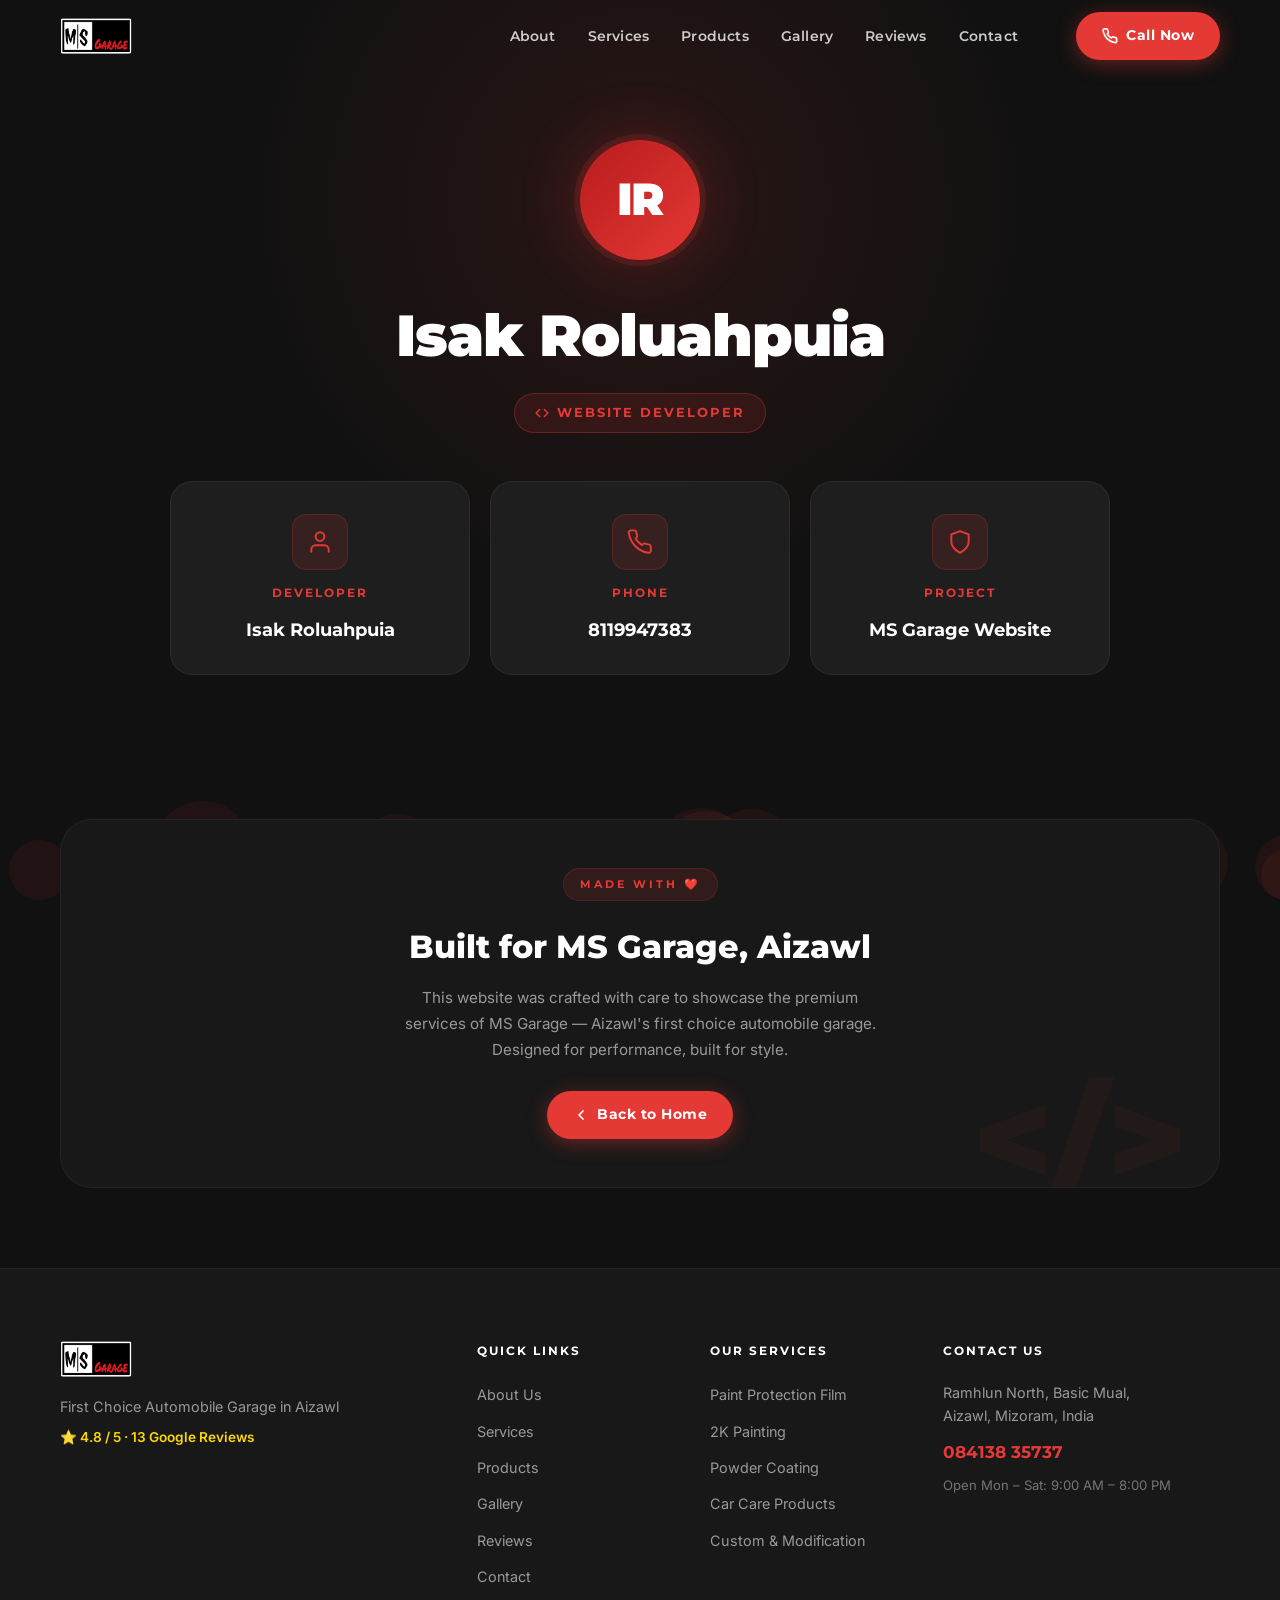
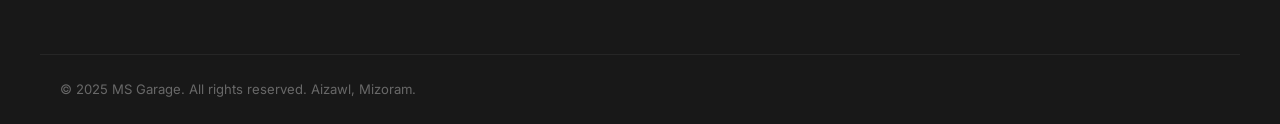
==== commit 9f6a6738: "Add favicon and splash screen preloader" ====
--- a/developer.html
+++ b/developer.html
@@ -11,6 +11,7 @@
   <link
     href="https://fonts.googleapis.com/css2?family=Montserrat:wght@400;500;600;700;800;900&family=Inter:wght@300;400;500;600&display=swap"
     rel="stylesheet" />
+  <link rel="icon" type="image/jpeg" href="assets/images/logo.jpg" />
   <link rel="stylesheet" href="assets/css/style.css" />
   <style>
     /* ---- Developer Page Specific Styles ---- */
@@ -271,6 +272,10 @@
 </head>
 
 <body class="dev-page">
+  <!-- ========== PRELOADER ========== -->
+  <div id="preloader">
+    <img src="assets/images/logo.jpg" alt="MS Garage Logo" class="preloader-logo" />
+  </div>
 
   <!-- Floating particles -->
   <div class="dev-particles" aria-hidden="true" id="particles-container"></div>
--- a/assets/css/style.css
+++ b/assets/css/style.css
@@ -1,4 +1,4 @@
-﻿/* ============================================
+/* ============================================
    MS GARAGE - Premium Stylesheet
    ============================================ */
 
@@ -2113,3 +2113,31 @@
   .product-placeholder-card { padding: 22px; }
 }
 
+/* ============================================
+   PRELOADER
+   ============================================ */
+#preloader {
+  position: fixed;
+  inset: 0;
+  z-index: 999999;
+  background-color: var(--black-900);
+  display: flex;
+  align-items: center;
+  justify-content: center;
+  transition: opacity 0.6s ease, visibility 0.6s ease;
+}
+#preloader.hidden {
+  opacity: 0;
+  visibility: hidden;
+}
+.preloader-logo {
+  height: 80px;
+  width: auto;
+  border-radius: 8px;
+  animation: pulse 1.5s infinite ease-in-out;
+}
+@keyframes pulse {
+  0% { transform: scale(0.95); opacity: 0.8; }
+  50% { transform: scale(1.05); opacity: 1; }
+  100% { transform: scale(0.95); opacity: 0.8; }
+}
